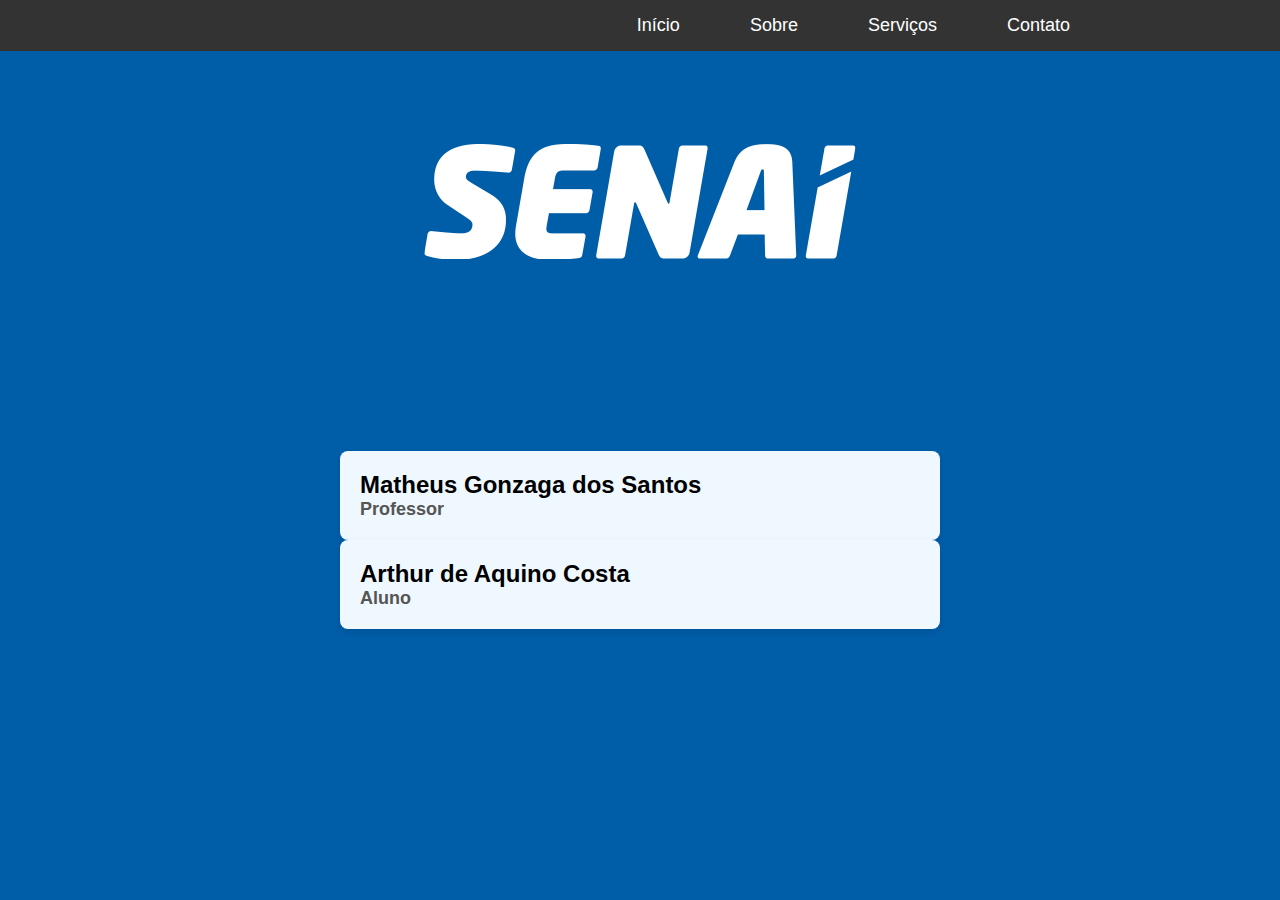
==== index.html @ 3e108b00 "Adcionando aluno Arthur no index" ====
<html lang="en">
<head>
    <meta charset="UTF-8">
    <meta name="viewport" content="width=device-width, initial-scale=1.0">
    <title>Git e Git Hub</title>
    <link rel="stylesheet" href="style.css">
</head>
<body>
    <header>
        <nav class="menu-container">
            <ul class="menu">
                <li><a href="#">Início</a></li>
                <li><a href="#">Sobre</a></li>
                <li><a href="#">Serviços</a></li>
                <li><a href="#">Contato</a></li>
            </ul>
        </nav>
    </header>
    <div class="header">
        <div class="logo">
            <img src="img/senailogoBranco.png" alt="">     
        </div>
    </div>
    <div class="container">
        <section class="alunos">
            <article class="nomes">
                <h2>Matheus Gonzaga dos Santos</h2>
                <h3>Professor</h3>
            </article>
        </section>
    </div>
	<div class="container">
        <section class="alunos">
            <article class="nomes">
                <h2>Arthur de Aquino Costa</h2>
                <h3>Aluno</h3>
            </article>
        </section>
    </div>
</body>
</html>
---- style.css ----
*{
    margin: 0;
    padding: 0;
    box-sizing: border-box;
}
body{
    background-color: #005EA9;
    font-family: Arial, sans-serif;
}

.header{
    width: 100%;
    height: 400px;
    display: flex;
    justify-content: center;
}
.logo{
    width: 400px;
    height: 300px;
    display: flex;
    justify-content: center;
    align-items: center;
}
.logo img{
    width: 574px;
    height: 115px;
}

header {
    width: 100%;
    background-color: #333;
}

.menu-container {
    display: flex;
    justify-content: center;
    padding: 15px 0;
}

.menu {
    display: flex;
    list-style: none;
    width: 900px;
    justify-content: flex-end;
    gap: 30px;
}

.menu li a {
    text-decoration: none;
    color: white;
    padding: 10px 20px;
    font-size: 18px;
}

.menu li a:hover {
    background-color: #555;
    border-radius: 5px;
}

.container{
    width: 100%;
    height: auto;
    display: flex;
    justify-content: center;
}

.alunos {
    width: 600px;
    height: auto;
    display: flex;
    flex-direction: column;
    row-gap: 10px;
}

.nomes{
    background-color: #f0f8ff;
    width: 100%;
    height: auto;
    padding: 20px;
    border-radius: 8px;
    box-shadow: 0px 4px 8px rgba(0, 0, 0, 0.1);
}
.nomes h2{
    color: #000;
    font-size: 24px;
}

.nomes h3 {
    color: #555;
    font-size: 18px;
}
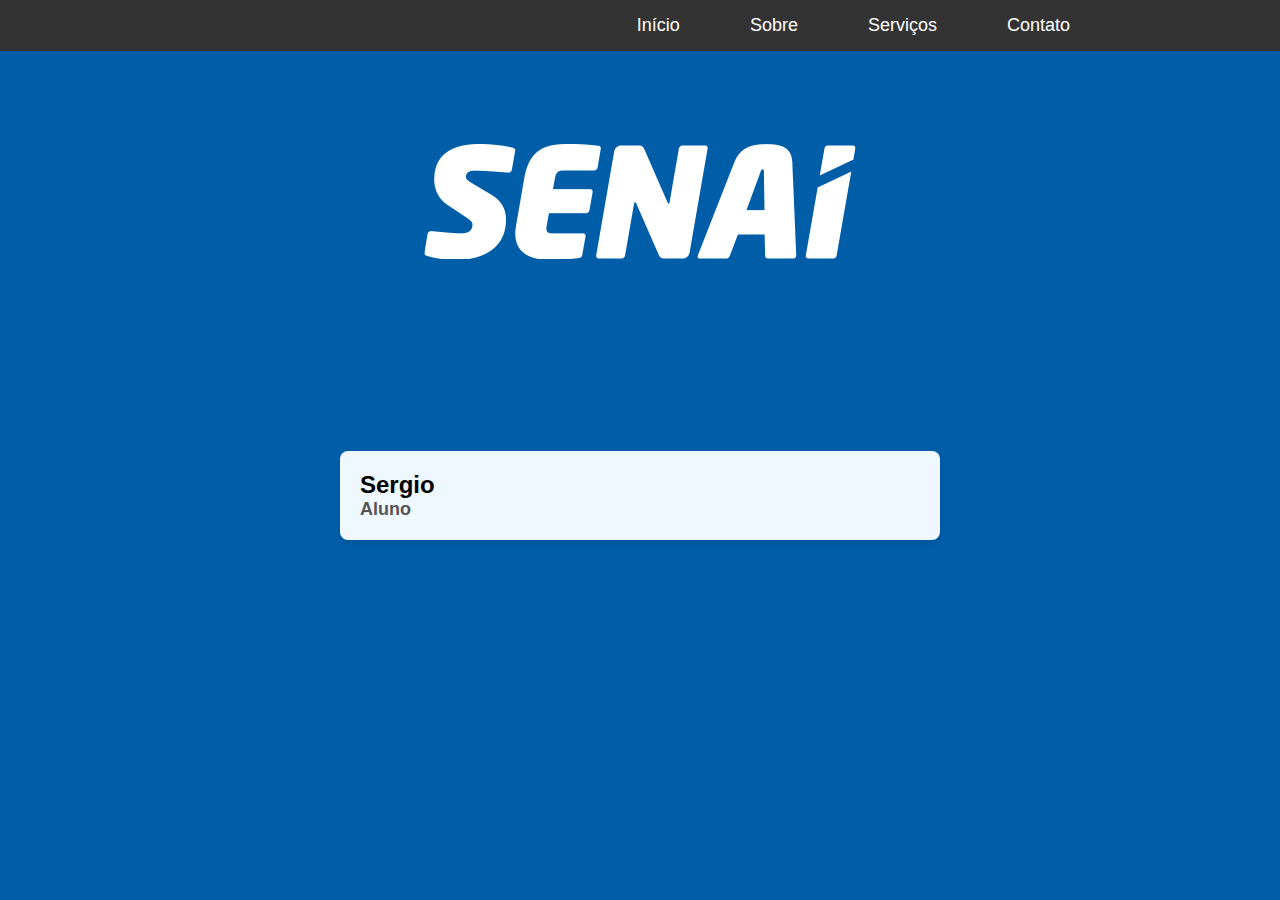
==== commit 6a881ad0: "Mundaça de nome e profissao" ====
--- a/index.html
+++ b/index.html
@@ -24,15 +24,7 @@
     <div class="container">
         <section class="alunos">
             <article class="nomes">
-                <h2>Matheus Gonzaga dos Santos</h2>
-                <h3>Professor</h3>
-            </article>
-        </section>
-    </div>
-	<div class="container">
-        <section class="alunos">
-            <article class="nomes">
-                <h2>Arthur de Aquino Costa</h2>
+                <h2>Sergio</h2>
                 <h3>Aluno</h3>
             </article>
         </section>
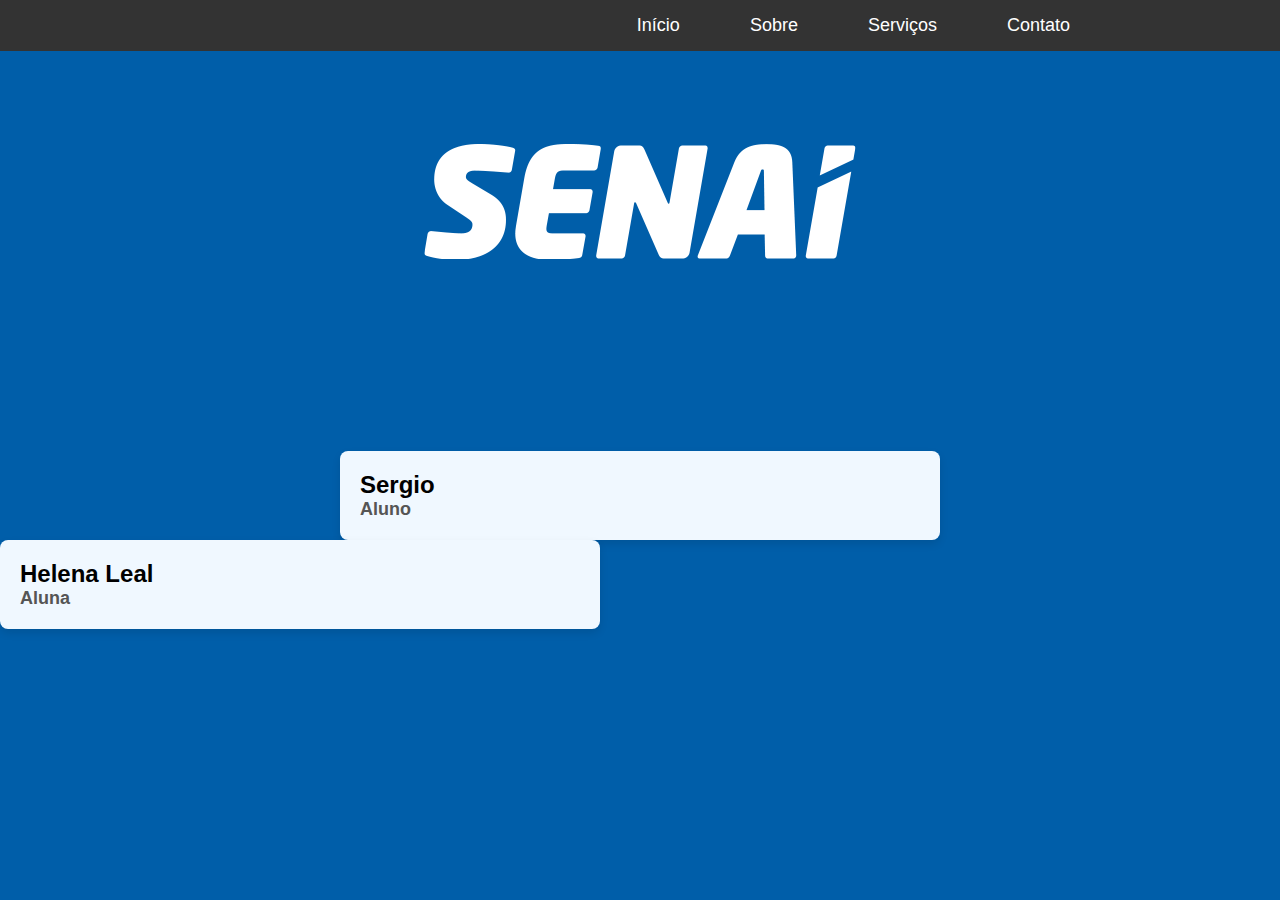
==== commit ebf01ac0: "Merge branch 'main' of https://github.com/matheusg33/senai" ====
--- a/index.html
+++ b/index.html
@@ -29,5 +29,12 @@
             </article>
         </section>
     </div>
+	
+	<section class="alunos">
+            <article class="nomes">
+                <h2>Helena Leal</h2>
+                <h3>Aluna</h3>
+            </article>
+        </section>
 </body>
 </html>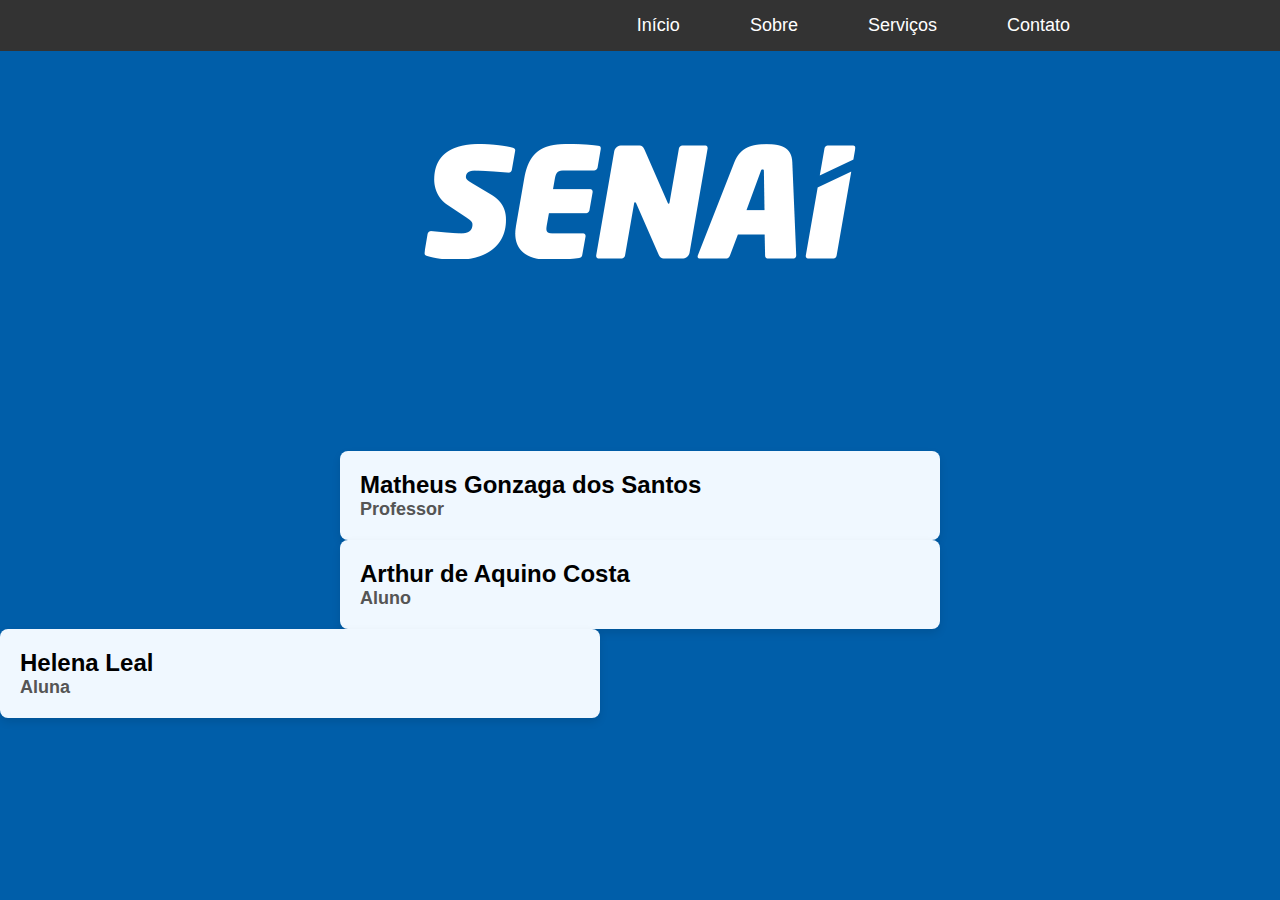
==== commit c6c44768: "arthur" ====
--- a/index.html
+++ b/index.html
@@ -24,12 +24,20 @@
     <div class="container">
         <section class="alunos">
             <article class="nomes">
-                <h2>Sergio</h2>
+                <h2>Matheus Gonzaga dos Santos</h2>
+                <h3>Professor</h3>
+            </article>
+        </section>
+    </div>
+	<div class="container">
+        <section class="alunos">
+            <article class="nomes">
+                <h2>Arthur de Aquino Costa</h2>
                 <h3>Aluno</h3>
             </article>
         </section>
     </div>
-	
+
 	<section class="alunos">
             <article class="nomes">
                 <h2>Helena Leal</h2>
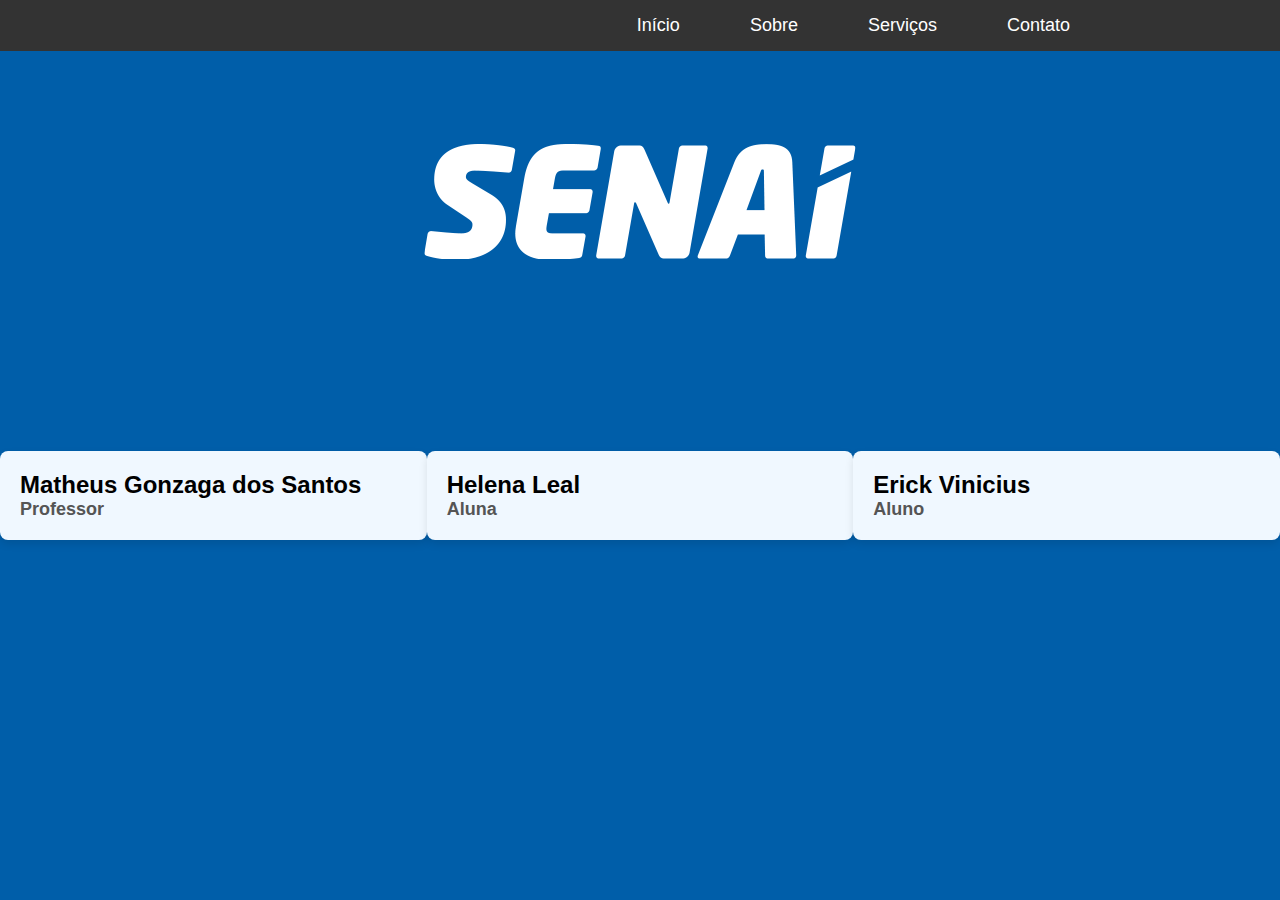
==== commit 69064d8f: "Add do Erick" ====
--- a/index.html
+++ b/index.html
@@ -28,21 +28,18 @@
                 <h3>Professor</h3>
             </article>
         </section>
-    </div>
-	<div class="container">
-        <section class="alunos">
-            <article class="nomes">
-                <h2>Arthur de Aquino Costa</h2>
-                <h3>Aluno</h3>
-            </article>
-        </section>
-    </div>
-
-	<section class="alunos">
+		<section class="alunos">
             <article class="nomes">
                 <h2>Helena Leal</h2>
                 <h3>Aluna</h3>
             </article>
         </section>
+		<section class="alunos">
+            <article class="nomes">
+                <h2>Erick Vinicius</h2>
+                <h3>Aluno</h3>
+            </article>
+        </section>
+    </div>
 </body>
 </html>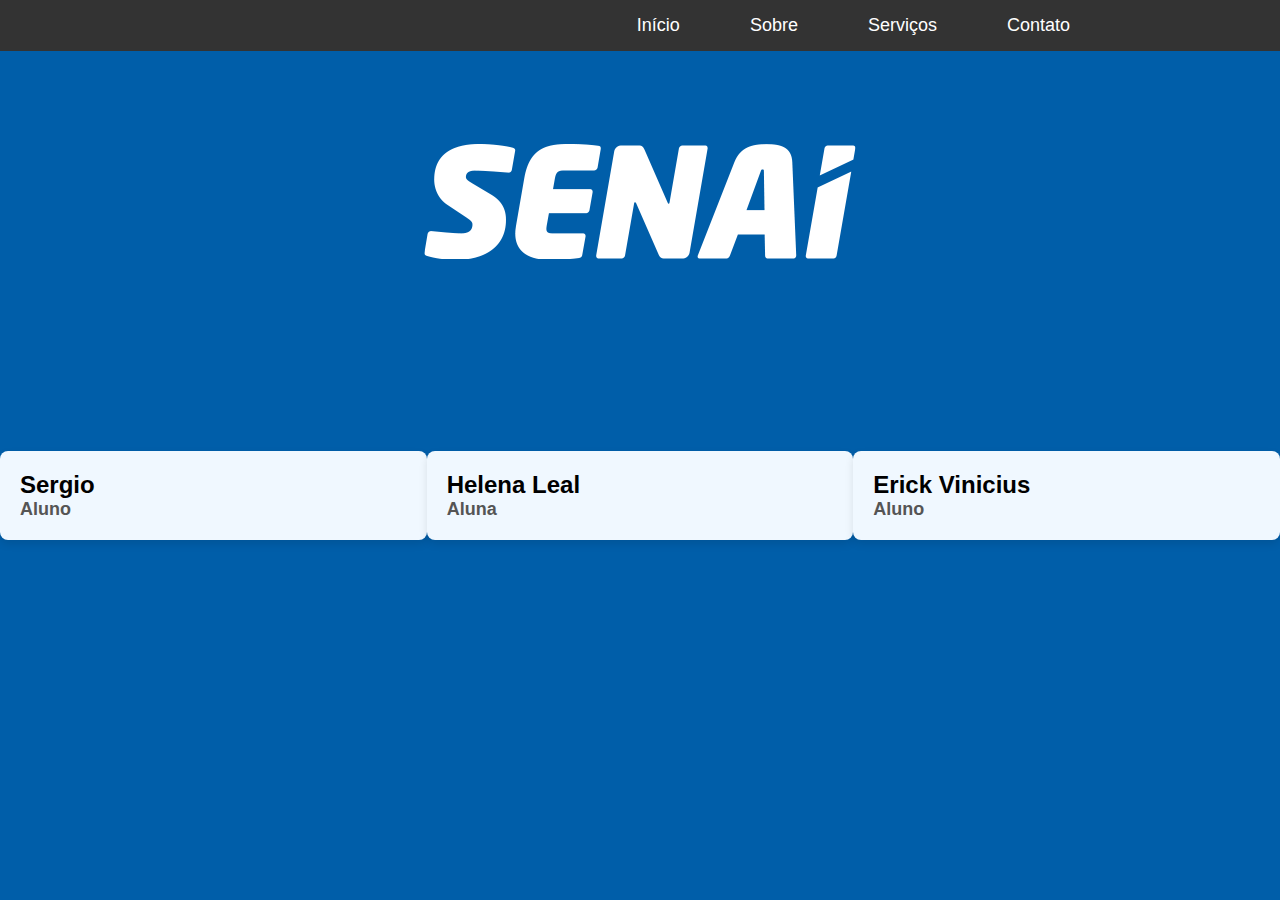
==== commit a3c84ce0: "Merge pull request #2 from matheusg33/erick" ====
--- a/index.html
+++ b/index.html
@@ -24,8 +24,8 @@
     <div class="container">
         <section class="alunos">
             <article class="nomes">
-                <h2>Matheus Gonzaga dos Santos</h2>
-                <h3>Professor</h3>
+                <h2>Sergio</h2>
+                <h3>Aluno</h3>
             </article>
         </section>
 		<section class="alunos">
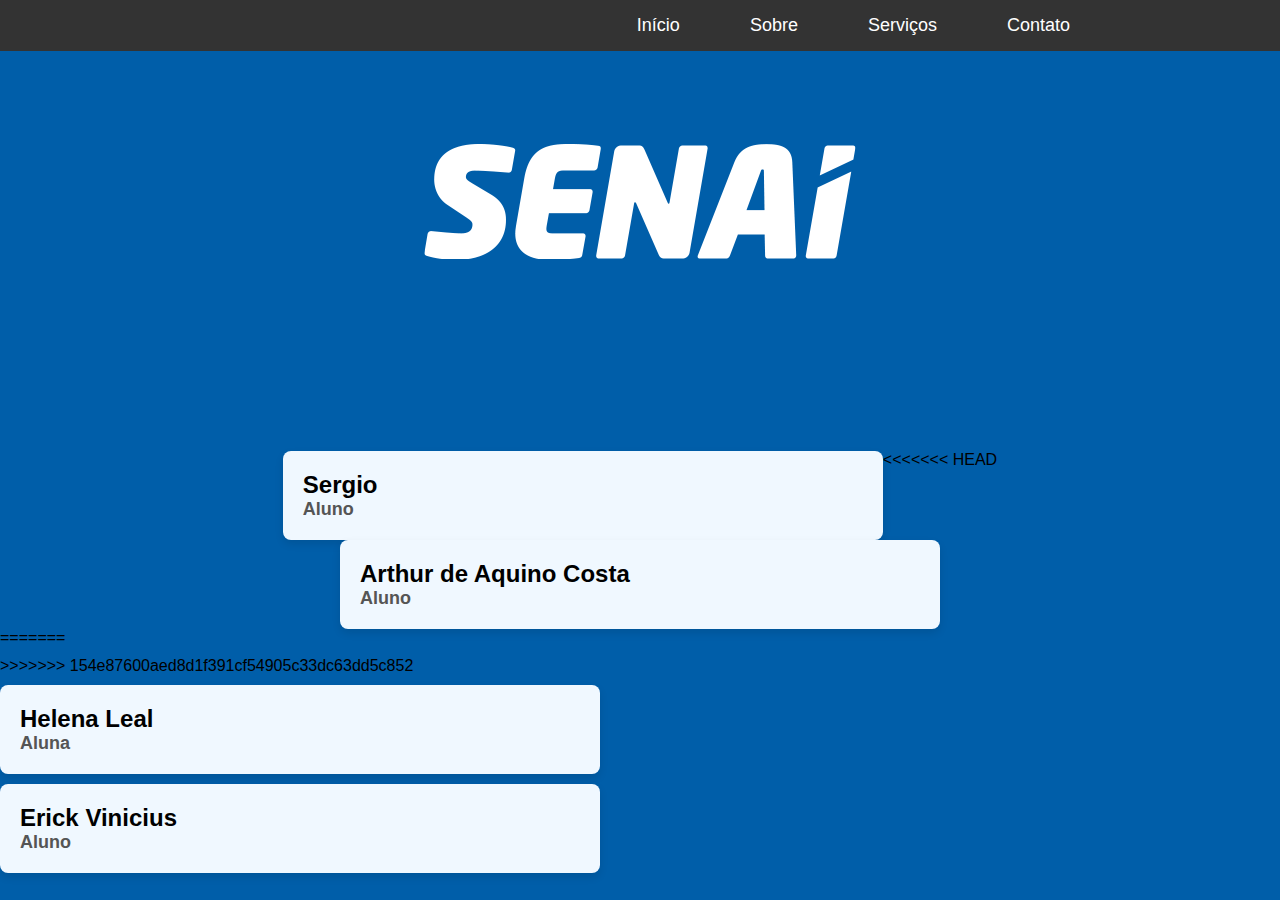
==== commit af118835: "Criação do forum" ====
--- a/index.html
+++ b/index.html
@@ -28,7 +28,21 @@
                 <h3>Aluno</h3>
             </article>
         </section>
+<<<<<<< HEAD
+    </div>
+	<div class="container">
+        <section class="alunos">
+            <article class="nomes">
+                <h2>Arthur de Aquino Costa</h2>
+                <h3>Aluno</h3>
+            </article>
+        </section>
+    </div>
+
+	<section class="alunos">
+=======
 		<section class="alunos">
+>>>>>>> 154e87600aed8d1f391cf54905c33dc63dd5c852
             <article class="nomes">
                 <h2>Helena Leal</h2>
                 <h3>Aluna</h3>
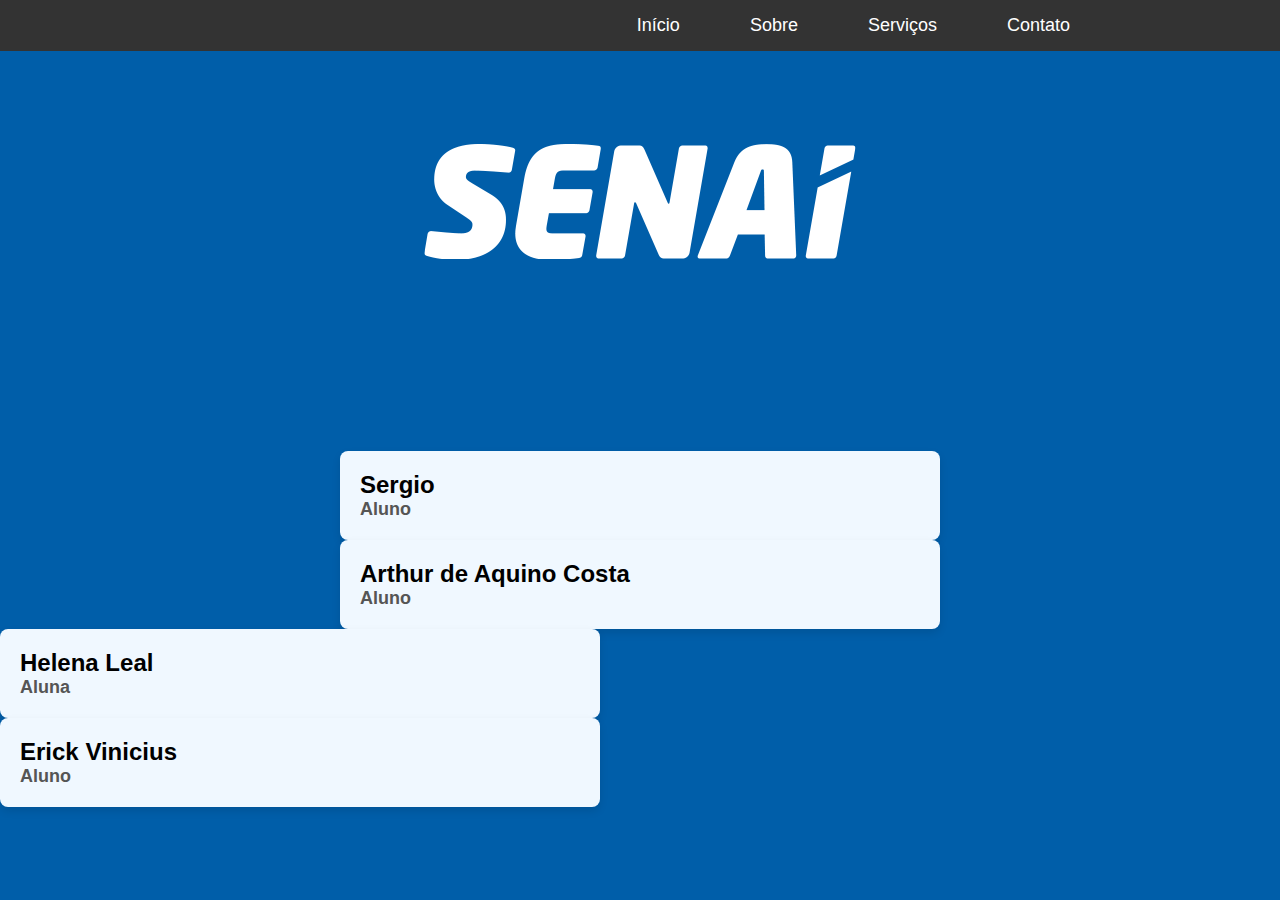
==== commit 27a3e19c: "Merge branch 'main' into forum" ====
--- a/index.html
+++ b/index.html
@@ -28,7 +28,6 @@
                 <h3>Aluno</h3>
             </article>
         </section>
-<<<<<<< HEAD
     </div>
 	<div class="container">
         <section class="alunos">
@@ -38,11 +37,7 @@
             </article>
         </section>
     </div>
-
 	<section class="alunos">
-=======
-		<section class="alunos">
->>>>>>> 154e87600aed8d1f391cf54905c33dc63dd5c852
             <article class="nomes">
                 <h2>Helena Leal</h2>
                 <h3>Aluna</h3>
